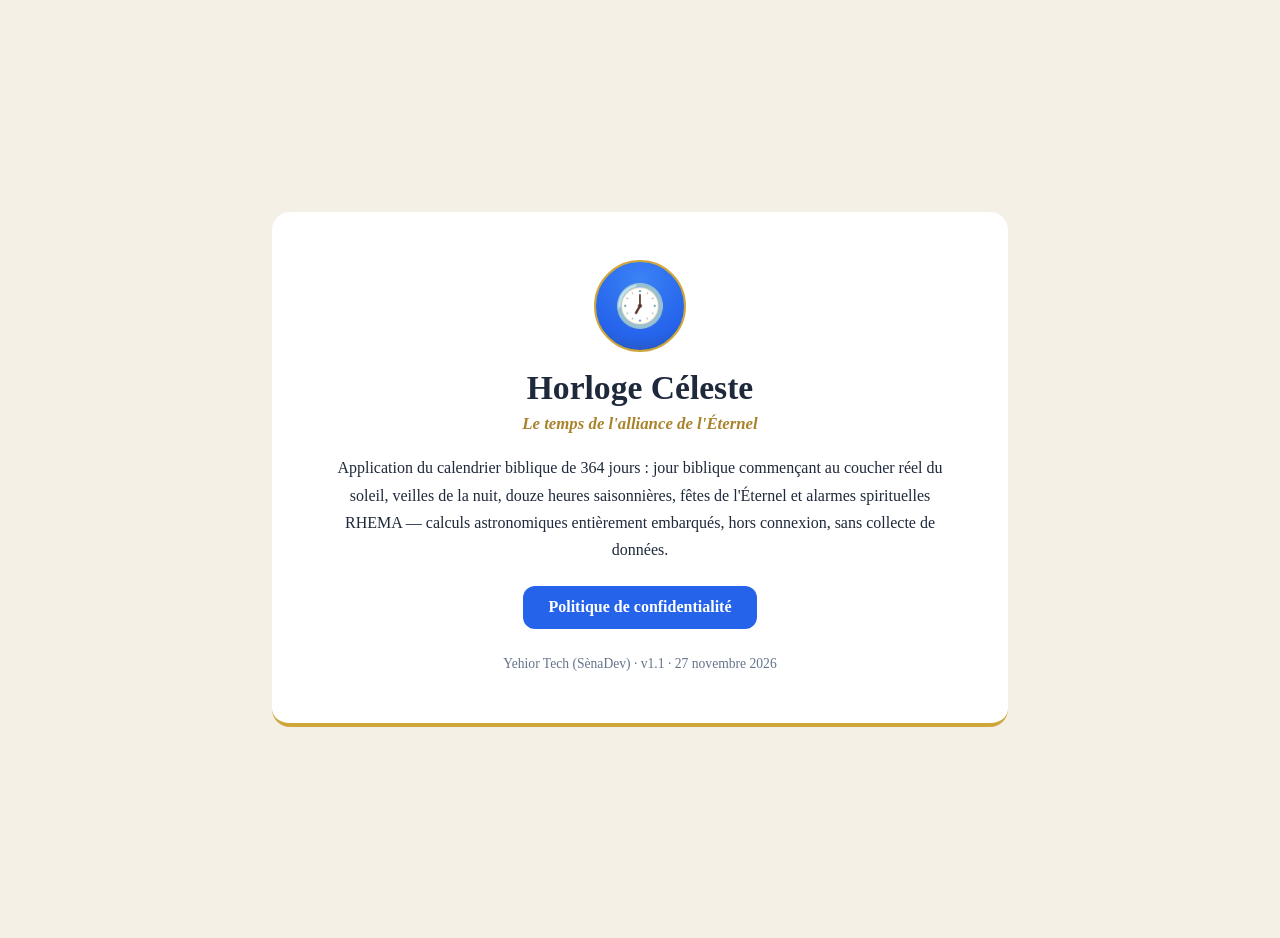
==== docs/index.html @ fbf4acb6 "Politique de confidentialité v1.1 : données locales exactes + contact, page d'accueil - docs/politiq" ====
<!DOCTYPE html>
<html lang="fr">
<head>
<meta charset="utf-8">
<meta name="viewport" content="width=device-width, initial-scale=1">
<title>Horloge Céleste — Le temps de l'alliance de l'Éternel</title>
<meta name="description" content="Site officiel de l'application Horloge Céleste : calendrier biblique de 364 jours, horloge divine et alarmes spirituelles RHEMA.">
<style>
  body { font-family: Georgia, "Times New Roman", serif; color: #1E293B;
         background: #F5F0E6; margin: 0; min-height: 100vh;
         display: flex; align-items: center; justify-content: center;
         padding: 1.2rem; }
  .page { max-width: 640px; width: 100%; background: #FFFFFF;
          border-radius: 18px; padding: clamp(1.6rem, 5vw, 3rem);
          border-bottom: 4px solid #CFA63A;
          text-align: center; }
  .embleme { width: clamp(64px, 14vw, 88px); height: clamp(64px, 14vw, 88px);
             margin: 0 auto 1.1rem; background: radial-gradient(circle at 50% 20%, #3B82F6, #2563EB 70%, #334155 130%);
             border: 2px solid #CFA63A; border-radius: 50%;
             display: flex; align-items: center; justify-content: center;
             font-size: clamp(1.9rem, 5vw, 2.6rem); }
  h1 { font-size: clamp(1.5rem, 5vw, 2.1rem); margin: 0 0 .4rem; }
  .sous-titre { color: #A9832C; font-weight: bold; font-style: italic;
                font-size: clamp(.9rem, 3vw, 1.05rem); margin-bottom: 1.3rem; }
  p { line-height: 1.7; font-size: clamp(.92rem, 2.6vw, 1rem); margin: 0 0 1.4rem; }
  a.bouton { display: inline-block; background: #2563EB; color: #FFFFFF;
             text-decoration: none; font-weight: bold;
             padding: .8rem 1.6rem; border-radius: 12px;
             font-size: clamp(.9rem, 2.6vw, 1rem); }
  a.bouton:hover { background: #1E40AF; }
  .maj { color: #64748B; font-size: .85rem; margin-top: 1.4rem; margin-bottom: 0; }
</style>
</head>
<body>
<div class="page">
  <div class="embleme">🕖</div>
  <h1>Horloge Céleste</h1>
  <div class="sous-titre">Le temps de l'alliance de l'Éternel</div>
  <p>Application du calendrier biblique de 364 jours : jour biblique
  commençant au coucher réel du soleil, veilles de la nuit, douze heures
  saisonnières, fêtes de l'Éternel et alarmes spirituelles RHEMA — calculs
  astronomiques entièrement embarqués, hors connexion, sans collecte de
  données.</p>
  <a class="bouton" href="politique-confidentialite.html">Politique de confidentialité</a>
  <p class="maj">Yehior Tech (SènaDev) · v1.1 · 27 novembre 2026</p>
</div>
</body>
</html>
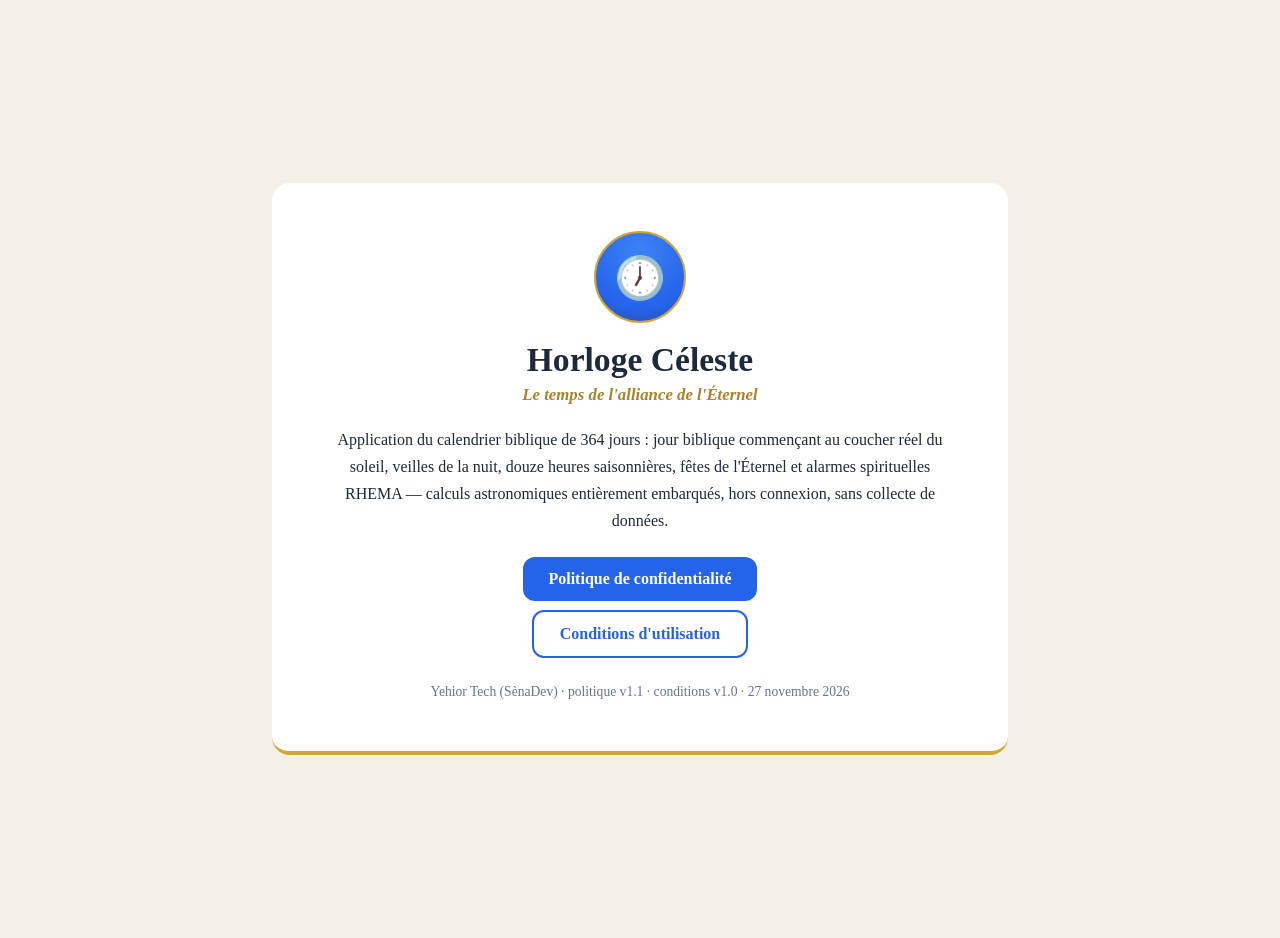
==== commit 92b523c6: "Conditions d'utilisation v1.0 : page Play Store + lien depuis l'accueil - docs/conditions-utilisatio" ====
--- a/docs/index.html
+++ b/docs/index.html
@@ -28,6 +28,9 @@
              padding: .8rem 1.6rem; border-radius: 12px;
              font-size: clamp(.9rem, 2.6vw, 1rem); }
   a.bouton:hover { background: #1E40AF; }
+  a.bouton.contour { background: transparent; color: #2563EB;
+                     border: 2px solid #2563EB; margin-top: .6rem; }
+  a.bouton.contour:hover { background: #EFF6FF; }
   .maj { color: #64748B; font-size: .85rem; margin-top: 1.4rem; margin-bottom: 0; }
 </style>
 </head>
@@ -42,7 +45,9 @@
   astronomiques entièrement embarqués, hors connexion, sans collecte de
   données.</p>
   <a class="bouton" href="politique-confidentialite.html">Politique de confidentialité</a>
-  <p class="maj">Yehior Tech (SènaDev) · v1.1 · 27 novembre 2026</p>
+  <br>
+  <a class="bouton contour" href="conditions-utilisation.html">Conditions d'utilisation</a>
+  <p class="maj">Yehior Tech (SènaDev) · politique v1.1 · conditions v1.0 · 27 novembre 2026</p>
 </div>
 </body>
 </html>
